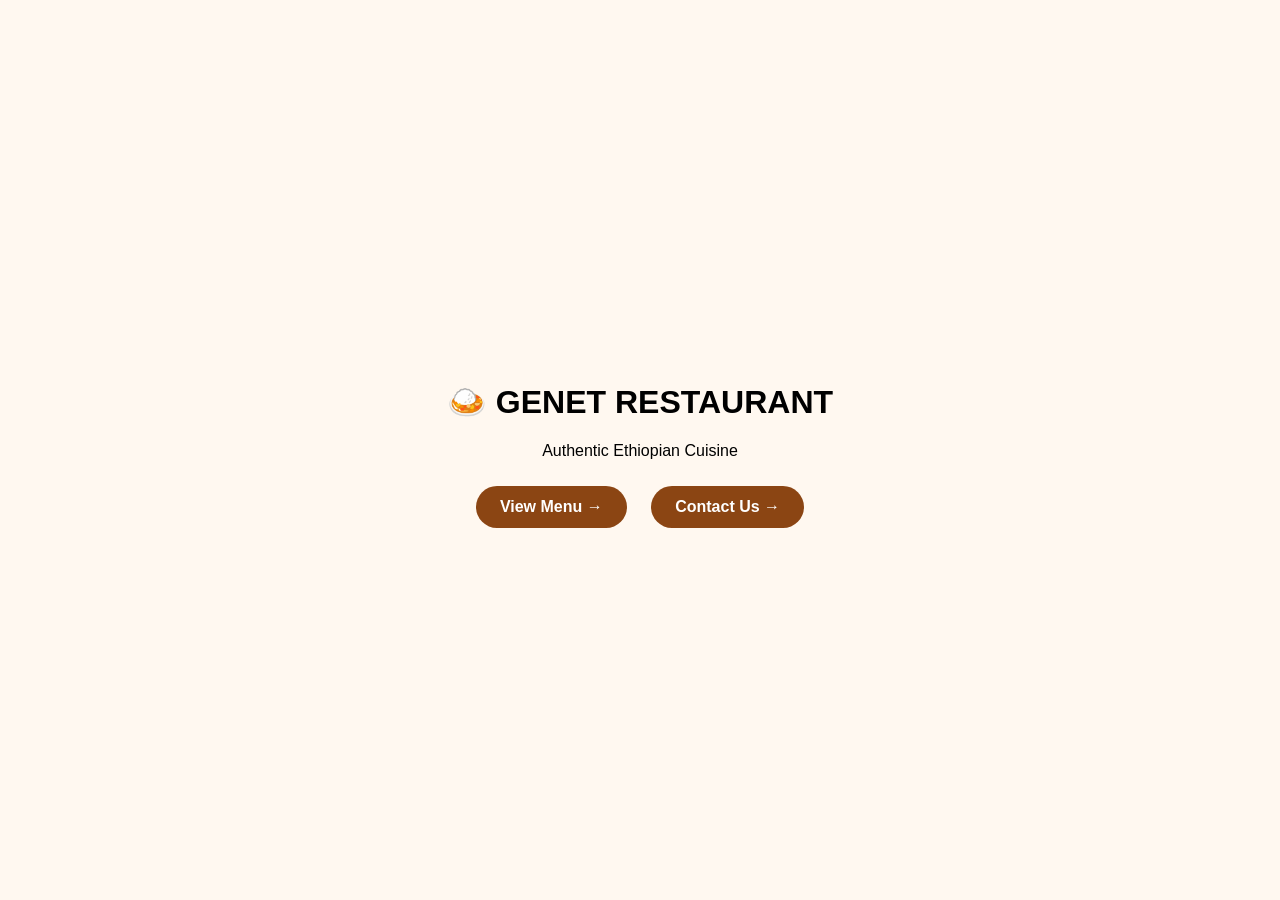
==== index.html @ 27dd0481 "Create index.html" ====
<!DOCTYPE html>
<html lang="en">
<head>
    <meta charset="UTF-8">
    <meta name="viewport" content="width=device-width, initial-scale=1.0">
    <title>GENET RESTAURANT</title>
    <style>
        body {
            font-family: 'Inter', sans-serif;
            background: #FFF8F0;
            display: flex;
            justify-content: center;
            align-items: center;
            height: 100vh;
            margin: 0;
        }
        .container {
            text-align: center;
        }
        a {
            display: inline-block;
            margin: 10px;
            padding: 12px 24px;
            background: #8B4513;
            color: white;
            text-decoration: none;
            border-radius: 40px;
            font-weight: 600;
        }
        a:hover {
            background: #A0522D;
        }
    </style>
</head>
<body>
    <div class="container">
        <h1>🍛 GENET RESTAURANT</h1>
        <p>Authentic Ethiopian Cuisine</p>
        <a href="menu.html">View Menu →</a>
        <a href="contact.html">Contact Us →</a>
    </div>
</body>
</html>
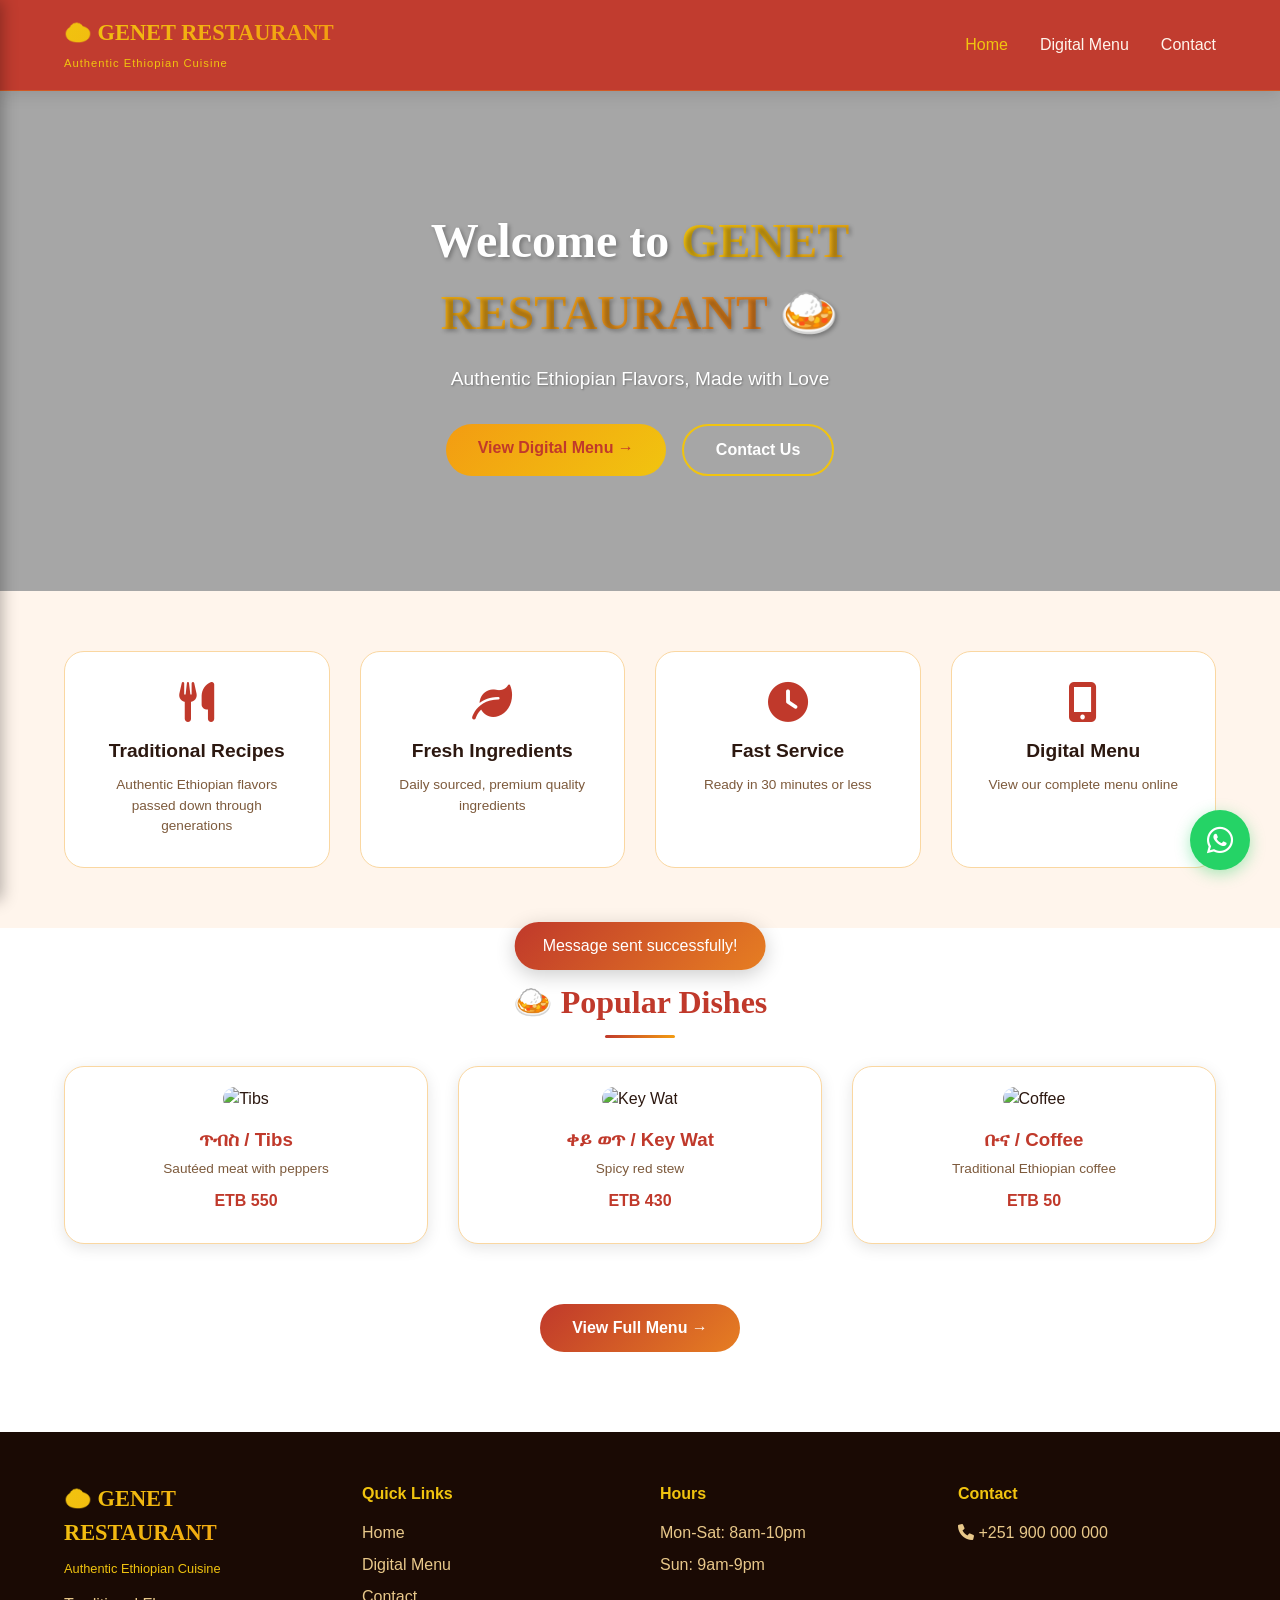
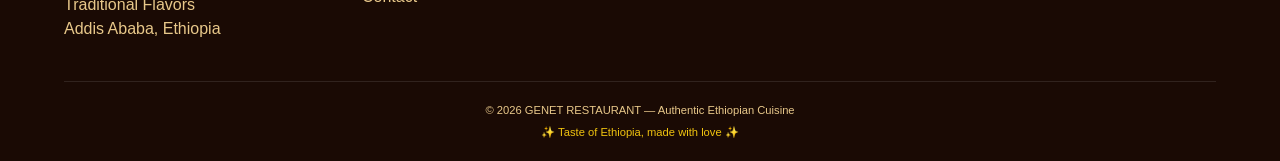
==== commit 1d930463: "Update index.html" ====
--- a/index.html
+++ b/index.html
@@ -2,42 +2,844 @@
 <html lang="en">
 <head>
     <meta charset="UTF-8">
-    <meta name="viewport" content="width=device-width, initial-scale=1.0">
-    <title>GENET RESTAURANT</title>
+    <meta name="viewport" content="width=device-width, initial-scale=1.0, viewport-fit=cover">
+    <meta name="description" content="GENET RESTAURANT - Authentic Ethiopian Cuisine. Digital Menu - View our delicious tibs, stews, coffee, and more.">
+    <meta name="theme-color" content="#C0392B">
+    <title>GENET RESTAURANT | Digital Menu</title>
+    <link href="https://fonts.googleapis.com/css2?family=Inter:wght@300;400;500;600;700&family=Playfair+Display:wght@400;500;600;700&display=swap" rel="stylesheet">
+    <link rel="stylesheet" href="https://cdnjs.cloudflare.com/ajax/libs/font-awesome/6.0.0-beta3/css/all.min.css">
     <style>
+        :root {
+            --white: #FFFFFF;
+            --bg-light: #FFF5EC;
+            --gray-light: #FDEBD0;
+            --gray-mid: #FAD7A1;
+            --text-dark: #2C1810;
+            --text-muted: #7D5A3C;
+            --primary-brown: #C0392B;
+            --primary-gold: #F39C12;
+            --primary-red: #E67E22;
+            --green-primary: #4CAF50;
+            --green-dark: #388E3C;
+            --whatsapp-green: #25D366;
+            --shadow: 0 4px 15px rgba(0,0,0,0.1);
+            --shadow-hover: 0 12px 30px rgba(0,0,0,0.15);
+            --transition: all 0.3s ease;
+        }
+
+        * {
+            margin: 0;
+            padding: 0;
+            box-sizing: border-box;
+        }
+
         body {
             font-family: 'Inter', sans-serif;
-            background: #FFF8F0;
+            background: var(--white);
+            color: var(--text-dark);
+            line-height: 1.5;
+            overflow-x: hidden;
+        }
+
+        .container {
+            max-width: 1200px;
+            margin: 0 auto;
+            padding: 0 24px;
+        }
+
+        /* ========== PAGE TRANSITION ========== */
+        .page-transition {
+            position: fixed;
+            top: 0;
+            left: 0;
+            width: 100%;
+            height: 100%;
+            background: linear-gradient(135deg, #C0392B, #F39C12);
+            z-index: 9999;
+            pointer-events: none;
+            opacity: 0;
+            transition: opacity 0.3s ease;
+        }
+
+        .page-transition.active {
+            opacity: 1;
+        }
+
+        /* ========== WHATSAPP FLOATING BUTTON ========== */
+        .whatsapp-float {
+            position: fixed;
+            bottom: 30px;
+            right: 30px;
+            background: var(--whatsapp-green);
+            color: white;
+            width: 60px;
+            height: 60px;
+            border-radius: 50%;
             display: flex;
+            align-items: center;
             justify-content: center;
+            font-size: 30px;
+            text-decoration: none;
+            box-shadow: 0 4px 15px rgba(37, 211, 102, 0.4);
+            transition: all 0.3s ease;
+            z-index: 1000;
+            animation: pulse 2s infinite;
+        }
+
+        .whatsapp-float:hover {
+            transform: scale(1.1);
+            background: #20b859;
+        }
+
+        .whatsapp-tooltip {
+            position: absolute;
+            right: 70px;
+            background: #333;
+            color: white;
+            padding: 6px 12px;
+            border-radius: 8px;
+            font-size: 12px;
+            white-space: nowrap;
+            opacity: 0;
+            visibility: hidden;
+            transition: all 0.3s ease;
+        }
+
+        .whatsapp-float:hover .whatsapp-tooltip {
+            opacity: 1;
+            visibility: visible;
+            right: 75px;
+        }
+
+        @keyframes pulse {
+            0% {
+                box-shadow: 0 0 0 0 rgba(37, 211, 102, 0.7);
+            }
+            70% {
+                box-shadow: 0 0 0 15px rgba(37, 211, 102, 0);
+            }
+            100% {
+                box-shadow: 0 0 0 0 rgba(37, 211, 102, 0);
+            }
+        }
+
+        /* ========== HERO OVERLAYS ========== */
+        .hero-overlay-brighter {
+            position: absolute;
+            top: 0;
+            left: 0;
+            width: 100%;
+            height: 100%;
+            background: rgba(0, 0, 0, 0.35);
+            z-index: 1;
+        }
+
+        /* ========== HEADER ========== */
+        .main-header {
+            background: rgba(192, 57, 43, 0.98);
+            backdrop-filter: blur(12px);
+            box-shadow: var(--shadow);
+            position: sticky;
+            top: 0;
+            z-index: 100;
+            border-bottom: 1px solid rgba(243, 156, 18, 0.3);
+        }
+
+        .main-header .container {
+            display: flex;
+            justify-content: space-between;
             align-items: center;
-            height: 100vh;
-            margin: 0;
-        }
-        .container {
+            padding: 16px 24px;
+        }
+
+        .logo a {
+            text-decoration: none;
+        }
+
+        .logo h1 {
+            font-size: 1.4rem;
+            background: linear-gradient(135deg, #F1C40F, #F39C12);
+            -webkit-background-clip: text;
+            background-clip: text;
+            color: transparent;
+            font-family: 'Playfair Display', serif;
+        }
+
+        .logo span {
+            font-size: 0.7rem;
+            color: #F1C40F;
+            letter-spacing: 1px;
+        }
+
+        .desktop-nav {
+            display: flex;
+            gap: 32px;
+        }
+
+        .desktop-nav a {
+            text-decoration: none;
+            color: #FFF5EC;
+            font-weight: 500;
+            transition: var(--transition);
+        }
+
+        .desktop-nav a:hover,
+        .desktop-nav a.active {
+            color: #F1C40F;
+        }
+
+        /* ========== MOBILE SIDEBAR ========== */
+        .mobile-menu-btn {
+            display: none;
+            background: none;
+            border: none;
+            font-size: 1.6rem;
+            color: #F1C40F;
+            cursor: pointer;
+        }
+
+        .sidebar-overlay {
+            position: fixed;
+            top: 0;
+            left: 0;
+            width: 100%;
+            height: 100%;
+            background: rgba(0, 0, 0, 0.7);
+            z-index: 998;
+            opacity: 0;
+            visibility: hidden;
+            transition: 0.3s;
+        }
+
+        .sidebar-overlay.active {
+            opacity: 1;
+            visibility: visible;
+        }
+
+        .mobile-sidebar {
+            position: fixed;
+            top: 0;
+            left: 0;
+            width: 280px;
+            height: 100%;
+            background: #2A1508;
+            z-index: 999;
+            transform: translateX(-100%);
+            transition: transform 0.3s ease;
+            box-shadow: 2px 0 15px rgba(0, 0, 0, 0.3);
+            display: flex;
+            flex-direction: column;
+        }
+
+        .mobile-sidebar.open {
+            transform: translateX(0);
+        }
+
+        .sidebar-header {
+            padding: 24px 20px;
+            border-bottom: 1px solid rgba(243, 156, 18, 0.2);
+            display: flex;
+            justify-content: space-between;
+            align-items: center;
+        }
+
+        .sidebar-header h3 {
+            color: #F1C40F;
+            font-family: 'Playfair Display', serif;
+        }
+
+        .close-sidebar {
+            background: none;
+            border: none;
+            font-size: 1.2rem;
+            cursor: pointer;
+            color: #E8C88A;
+        }
+
+        .sidebar-nav {
+            flex: 1;
+            padding: 20px;
+            display: flex;
+            flex-direction: column;
+            gap: 10px;
+        }
+
+        .sidebar-nav a {
+            text-decoration: none;
+            color: #FFF5EC;
+            padding: 12px;
+            display: flex;
+            align-items: center;
+            gap: 12px;
+            border-radius: 12px;
+            transition: var(--transition);
+        }
+
+        .sidebar-nav a i {
+            width: 24px;
+            color: #F1C40F;
+        }
+
+        .sidebar-nav a:hover,
+        .sidebar-nav a.active {
+            background: rgba(243, 156, 18, 0.2);
+            color: #F1C40F;
+        }
+
+        .sidebar-footer {
+            padding: 20px;
+            border-top: 1px solid rgba(232, 200, 138, 0.2);
+            font-size: 0.7rem;
+            color: #E8C88A;
+            line-height: 1.8;
+        }
+
+        .sidebar-footer i {
+            width: 24px;
+            color: #F1C40F;
+        }
+
+        /* ========== HERO SECTION ========== */
+        .hero {
+            position: relative;
+            min-height: 500px;
+            display: flex;
+            align-items: center;
+            justify-content: center;
             text-align: center;
-        }
-        a {
+            overflow: hidden;
+        }
+
+        .hero-bg {
+            position: absolute;
+            top: 0;
+            left: 0;
+            width: 100%;
+            height: 100%;
+            background-size: cover;
+            background-position: center;
+            z-index: 0;
+        }
+
+        .hero-content {
+            position: relative;
+            z-index: 2;
+            color: white;
+            max-width: 800px;
+        }
+
+        .hero-content h1 {
+            font-size: 3rem;
+            margin-bottom: 16px;
+            font-family: 'Playfair Display', serif;
+            text-shadow: 2px 2px 4px rgba(0, 0, 0, 0.3);
+        }
+
+        .hero-content h1 .highlight {
+            background: linear-gradient(135deg, #F1C40F, #E67E22);
+            -webkit-background-clip: text;
+            background-clip: text;
+            color: transparent;
+        }
+
+        .hero-content p {
+            font-size: 1.2rem;
+            margin-bottom: 30px;
+            text-shadow: 1px 1px 2px rgba(0, 0, 0, 0.3);
+        }
+
+        .hero-buttons {
+            display: flex;
+            gap: 16px;
+            justify-content: center;
+            flex-wrap: wrap;
+        }
+
+        .hero-btn {
+            background: linear-gradient(135deg, #F39C12, #F1C40F);
+            color: #C0392B;
+            padding: 12px 32px;
+            border-radius: 50px;
+            text-decoration: none;
+            font-weight: 600;
+            transition: var(--transition);
+        }
+
+        .hero-btn-secondary {
+            background: transparent;
+            border: 2px solid #F1C40F;
+            color: white;
+            padding: 12px 32px;
+            border-radius: 50px;
+            text-decoration: none;
+            font-weight: 600;
+            transition: var(--transition);
+        }
+
+        .hero-btn:hover,
+        .hero-btn-secondary:hover {
+            transform: translateY(-3px);
+        }
+
+        /* ========== PREVIEW GRID (HOME PAGE) ========== */
+        .preview-grid {
+            display: grid;
+            grid-template-columns: repeat(auto-fill, minmax(280px, 1fr));
+            gap: 30px;
+            margin: 40px 0;
+        }
+
+        .preview-card {
+            background: white;
+            border-radius: 20px;
+            overflow: hidden;
+            text-align: center;
+            padding: 20px;
+            box-shadow: var(--shadow);
+            border: 1px solid #FAD7A1;
+            transition: var(--transition);
+        }
+
+        .preview-card:hover {
+            transform: translateY(-5px);
+            box-shadow: var(--shadow-hover);
+        }
+
+        .preview-card img {
+            width: 100%;
+            height: 180px;
+            object-fit: cover;
+            border-radius: 16px;
+        }
+
+        .preview-card h3 {
+            margin: 15px 0 5px;
+            color: #C0392B;
+        }
+
+        .preview-card p {
+            color: #7D5A3C;
+            font-size: 0.85rem;
+        }
+
+        .preview-card .price {
+            color: #C0392B;
+            font-weight: 700;
+            margin: 10px 0;
+        }
+
+        .view-all-btn {
             display: inline-block;
-            margin: 10px;
-            padding: 12px 24px;
-            background: #8B4513;
+            background: linear-gradient(135deg, #C0392B, #E67E22);
             color: white;
+            padding: 12px 32px;
+            border-radius: 40px;
             text-decoration: none;
-            border-radius: 40px;
             font-weight: 600;
-        }
-        a:hover {
-            background: #A0522D;
+            transition: var(--transition);
+            margin: 20px 0;
+        }
+
+        .view-all-btn:hover {
+            transform: translateY(-2px);
+            opacity: 0.9;
+        }
+
+        .text-center {
+            text-align: center;
+        }
+
+        /* ========== SECTION TITLES ========== */
+        .section-title {
+            text-align: center;
+            font-size: 2rem;
+            margin: 50px 0 30px;
+            font-family: 'Playfair Display', serif;
+            color: #C0392B;
+            position: relative;
+        }
+
+        .section-title::after {
+            content: '';
+            position: absolute;
+            bottom: -12px;
+            left: 50%;
+            transform: translateX(-50%);
+            width: 70px;
+            height: 3px;
+            background: linear-gradient(90deg, #C0392B, #F39C12);
+            border-radius: 3px;
+        }
+
+        /* ========== FEATURES SECTION ========== */
+        .features-section {
+            padding: 60px 0;
+            background: #FFF5EC;
+        }
+
+        .features-grid {
+            display: grid;
+            grid-template-columns: repeat(auto-fit, minmax(220px, 1fr));
+            gap: 30px;
+        }
+
+        .feature-card {
+            text-align: center;
+            padding: 30px;
+            background: white;
+            border-radius: 20px;
+            transition: var(--transition);
+            border: 1px solid #FAD7A1;
+        }
+
+        .feature-card:hover {
+            transform: translateY(-5px);
+            box-shadow: var(--shadow-hover);
+        }
+
+        .feature-card i {
+            font-size: 2.5rem;
+            color: #C0392B;
+            margin-bottom: 15px;
+        }
+
+        .feature-card h3 {
+            font-size: 1.2rem;
+            margin-bottom: 10px;
+        }
+
+        .feature-card p {
+            color: #7D5A3C;
+            font-size: 0.85rem;
+        }
+
+        /* ========== FOOTER ========== */
+        .main-footer {
+            background: #1A0A04;
+            color: #E8C88A;
+            padding: 50px 0 20px;
+            margin-top: 60px;
+        }
+
+        .footer-grid {
+            display: grid;
+            grid-template-columns: repeat(auto-fit, minmax(220px, 1fr));
+            gap: 40px;
+            margin-bottom: 40px;
+        }
+
+        .footer-logo {
+            font-size: 1.4rem;
+            font-weight: 700;
+            background: linear-gradient(135deg, #F1C40F, #F39C12);
+            -webkit-background-clip: text;
+            background-clip: text;
+            color: transparent;
+            font-family: 'Playfair Display', serif;
+            margin-bottom: 10px;
+        }
+
+        .tagline {
+            font-size: 0.8rem;
+            color: #F1C40F;
+            margin-bottom: 15px;
+        }
+
+        .footer-col h4 {
+            color: #F1C40F;
+            margin-bottom: 15px;
+            font-size: 1rem;
+        }
+
+        .footer-col ul {
+            list-style: none;
+        }
+
+        .footer-col ul li {
+            margin-bottom: 8px;
+        }
+
+        .footer-col ul li a {
+            color: #E8C88A;
+            text-decoration: none;
+            transition: var(--transition);
+        }
+
+        .footer-col ul li a:hover {
+            color: #F1C40F;
+            padding-left: 5px;
+        }
+
+        .footer-bottom {
+            text-align: center;
+            padding-top: 20px;
+            border-top: 1px solid rgba(255, 255, 255, 0.1);
+            font-size: 0.7rem;
+        }
+
+        .footer-heart {
+            margin-top: 5px;
+            color: #F1C40F;
+        }
+
+        /* ========== TOAST NOTIFICATION ========== */
+        .toast-msg {
+            position: fixed;
+            bottom: 30px;
+            left: 50%;
+            transform: translateX(-50%) translateY(100px);
+            background: linear-gradient(135deg, #C0392B, #E67E22);
+            color: white;
+            padding: 12px 28px;
+            border-radius: 50px;
+            z-index: 2000;
+            transition: transform 0.3s;
+            font-weight: 500;
+            box-shadow: 0 5px 20px rgba(0, 0, 0, 0.2);
+        }
+
+        .toast-msg.show {
+            transform: translateX(-50%) translateY(0);
+        }
+
+        /* ========== ANIMATIONS ========== */
+        @keyframes fadeInUp {
+            from {
+                opacity: 0;
+                transform: translateY(20px);
+            }
+            to {
+                opacity: 1;
+                transform: translateY(0);
+            }
+        }
+
+        /* ========== RESPONSIVE DESIGN ========== */
+        @media (max-width: 900px) {
+            .desktop-nav {
+                display: none;
+            }
+            .mobile-menu-btn {
+                display: block;
+            }
+            .hero-content h1 {
+                font-size: 2rem;
+            }
+        }
+
+        @media (max-width: 768px) {
+            .preview-grid {
+                grid-template-columns: 1fr;
+            }
+        }
+
+        @media (max-width: 600px) {
+            .container {
+                padding: 0 16px;
+            }
+            .hero {
+                min-height: 400px;
+            }
+            .hero-content h1 {
+                font-size: 1.8rem;
+            }
+            .hero-content p {
+                font-size: 1rem;
+            }
+            .whatsapp-float {
+                width: 50px;
+                height: 50px;
+                font-size: 25px;
+                bottom: 20px;
+                right: 20px;
+            }
         }
     </style>
 </head>
 <body>
-    <div class="container">
-        <h1>🍛 GENET RESTAURANT</h1>
-        <p>Authentic Ethiopian Cuisine</p>
-        <a href="menu.html">View Menu →</a>
-        <a href="contact.html">Contact Us →</a>
+
+    <div class="page-transition"></div>
+
+    <!-- Mobile Sidebar -->
+    <div class="mobile-sidebar" id="mobileSidebar">
+        <div class="sidebar-header">
+            <h3>🍛 GENET RESTAURANT</h3>
+            <button class="close-sidebar" id="closeSidebarBtn"><i class="fas fa-times"></i></button>
+        </div>
+        <div class="sidebar-nav">
+            <a href="index.html" class="active"><i class="fas fa-home"></i> Home</a>
+            <a href="menu.html"><i class="fas fa-utensils"></i> Digital Menu</a>
+            <a href="contact.html"><i class="fas fa-map-pin"></i> Contact</a>
+        </div>
+        <div class="sidebar-footer">
+            <p><i class="fas fa-phone-alt"></i> +251 900 000 000</p>
+            <p><i class="fas fa-envelope"></i> info@genetrestaurant.com</p>
+            <p><i class="fas fa-location-dot"></i> Addis Ababa, Ethiopia</p>
+        </div>
     </div>
+    <div class="sidebar-overlay" id="sidebarOverlay"></div>
+
+    <!-- Header -->
+    <header class="main-header">
+        <div class="container">
+            <button class="mobile-menu-btn" id="mobileMenuBtn"><i class="fas fa-bars"></i></button>
+            <div class="logo">
+                <a href="index.html">
+                    <h1>🍛 GENET RESTAURANT</h1>
+                    <span>Authentic Ethiopian Cuisine</span>
+                </a>
+            </div>
+            <nav class="desktop-nav">
+                <a href="index.html" class="active">Home</a>
+                <a href="menu.html">Digital Menu</a>
+                <a href="contact.html">Contact</a>
+            </nav>
+        </div>
+    </header>
+
+    <main>
+        <!-- Hero Section -->
+        <section class="hero" data-aos="fade-up">
+            <div class="hero-bg" style="background-image: url('https://images.pexels.com/photos/958545/pexels-photo-958545.jpeg?w=1920&h=800&fit=crop');"></div>
+            <div class="hero-overlay-brighter"></div>
+            <div class="container hero-content">
+                <h1>Welcome to <span class="highlight">GENET RESTAURANT</span> 🍛</h1>
+                <p>Authentic Ethiopian Flavors, Made with Love</p>
+                <div class="hero-buttons">
+                    <a href="menu.html" class="hero-btn">View Digital Menu →</a>
+                    <a href="contact.html" class="hero-btn-secondary">Contact Us</a>
+                </div>
+            </div>
+        </section>
+
+        <!-- Features -->
+        <section class="features-section" data-aos="fade-up">
+            <div class="container">
+                <div class="features-grid">
+                    <div class="feature-card">
+                        <i class="fas fa-utensils"></i>
+                        <h3>Traditional Recipes</h3>
+                        <p>Authentic Ethiopian flavors passed down through generations</p>
+                    </div>
+                    <div class="feature-card">
+                        <i class="fas fa-leaf"></i>
+                        <h3>Fresh Ingredients</h3>
+                        <p>Daily sourced, premium quality ingredients</p>
+                    </div>
+                    <div class="feature-card">
+                        <i class="fas fa-clock"></i>
+                        <h3>Fast Service</h3>
+                        <p>Ready in 30 minutes or less</p>
+                    </div>
+                    <div class="feature-card">
+                        <i class="fas fa-mobile-alt"></i>
+                        <h3>Digital Menu</h3>
+                        <p>View our complete menu online</p>
+                    </div>
+                </div>
+            </div>
+        </section>
+
+        <!-- Popular Items Preview -->
+        <section class="container" data-aos="fade-up">
+            <h2 class="section-title">🍛 Popular Dishes</h2>
+            <div class="preview-grid">
+                <div class="preview-card">
+                    <img src="https://images.pexels.com/photos/958545/pexels-photo-958545.jpeg?w=400&h=300&fit=crop" alt="Tibs">
+                    <h3>ጥብስ / Tibs</h3>
+                    <p>Sautéed meat with peppers</p>
+                    <div class="price">ETB 550</div>
+                </div>
+                <div class="preview-card">
+                    <img src="https://images.pexels.com/photos/1279330/pexels-photo-1279330.jpeg?w=400&h=300&fit=crop" alt="Key Wat">
+                    <h3>ቀይ ወጥ / Key Wat</h3>
+                    <p>Spicy red stew</p>
+                    <div class="price">ETB 430</div>
+                </div>
+                <div class="preview-card">
+                    <img src="https://images.pexels.com/photos/958545/pexels-photo-958545.jpeg?w=400&h=300&fit=crop" alt="Coffee">
+                    <h3>ቡና / Coffee</h3>
+                    <p>Traditional Ethiopian coffee</p>
+                    <div class="price">ETB 50</div>
+                </div>
+            </div>
+            <div class="text-center">
+                <a href="menu.html" class="view-all-btn">View Full Menu →</a>
+            </div>
+        </section>
+    </main>
+
+    <!-- Footer -->
+    <footer class="main-footer">
+        <div class="container">
+            <div class="footer-grid">
+                <div class="footer-col">
+                    <div class="footer-logo">🍛 GENET RESTAURANT</div>
+                    <p class="tagline">Authentic Ethiopian Cuisine</p>
+                    <p>Traditional Flavors<br>Addis Ababa, Ethiopia</p>
+                </div>
+                <div class="footer-col">
+                    <h4>Quick Links</h4>
+                    <ul>
+                        <li><a href="index.html">Home</a></li>
+                        <li><a href="menu.html">Digital Menu</a></li>
+                        <li><a href="contact.html">Contact</a></li>
+                    </ul>
+                </div>
+                <div class="footer-col">
+                    <h4>Hours</h4>
+                    <ul><li>Mon-Sat: 8am-10pm</li><li>Sun: 9am-9pm</li></ul>
+                </div>
+                <div class="footer-col">
+                    <h4>Contact</h4>
+                    <ul><li><i class="fas fa-phone"></i> +251 900 000 000</li></ul>
+                </div>
+            </div>
+            <div class="footer-bottom">
+                <p>&copy; 2026 GENET RESTAURANT — Authentic Ethiopian Cuisine</p>
+                <p class="footer-heart">✨ Taste of Ethiopia, made with love ✨</p>
+            </div>
+        </div>
+    </footer>
+
+    <!-- WhatsApp Floating Button -->
+    <a href="https://wa.me/251900000000" class="whatsapp-float" target="_blank" aria-label="Chat on WhatsApp">
+        <i class="fab fa-whatsapp"></i>
+        <span class="whatsapp-tooltip">Order via WhatsApp</span>
+    </a>
+
+    <!-- Toast Notification -->
+    <div class="toast-msg" id="toast">Message sent successfully!</div>
+
+    <script src="https://unpkg.com/aos@2.3.1/dist/aos.js"></script>
+    <script>
+        // Initialize AOS
+        AOS.init({ duration: 800, once: true, offset: 100 });
+
+        // Mobile Sidebar Toggle
+        const mobileMenuBtn = document.getElementById('mobileMenuBtn');
+        const closeSidebarBtn = document.getElementById('closeSidebarBtn');
+        const sidebarOverlay = document.getElementById('sidebarOverlay');
+        const mobileSidebar = document.getElementById('mobileSidebar');
+
+        function openSidebar() {
+            mobileSidebar.classList.add('open');
+            sidebarOverlay.classList.add('active');
+        }
+
+        function closeSidebar() {
+            mobileSidebar.classList.remove('open');
+            sidebarOverlay.classList.remove('active');
+        }
+
+        mobileMenuBtn.addEventListener('click', openSidebar);
+        closeSidebarBtn.addEventListener('click', closeSidebar);
+        sidebarOverlay.addEventListener('click', closeSidebar);
+
+        // Close sidebar when a nav link is clicked
+        document.querySelectorAll('.sidebar-nav a').forEach(link => {
+            link.addEventListener('click', closeSidebar);
+        });
+    </script>
 </body>
 </html>
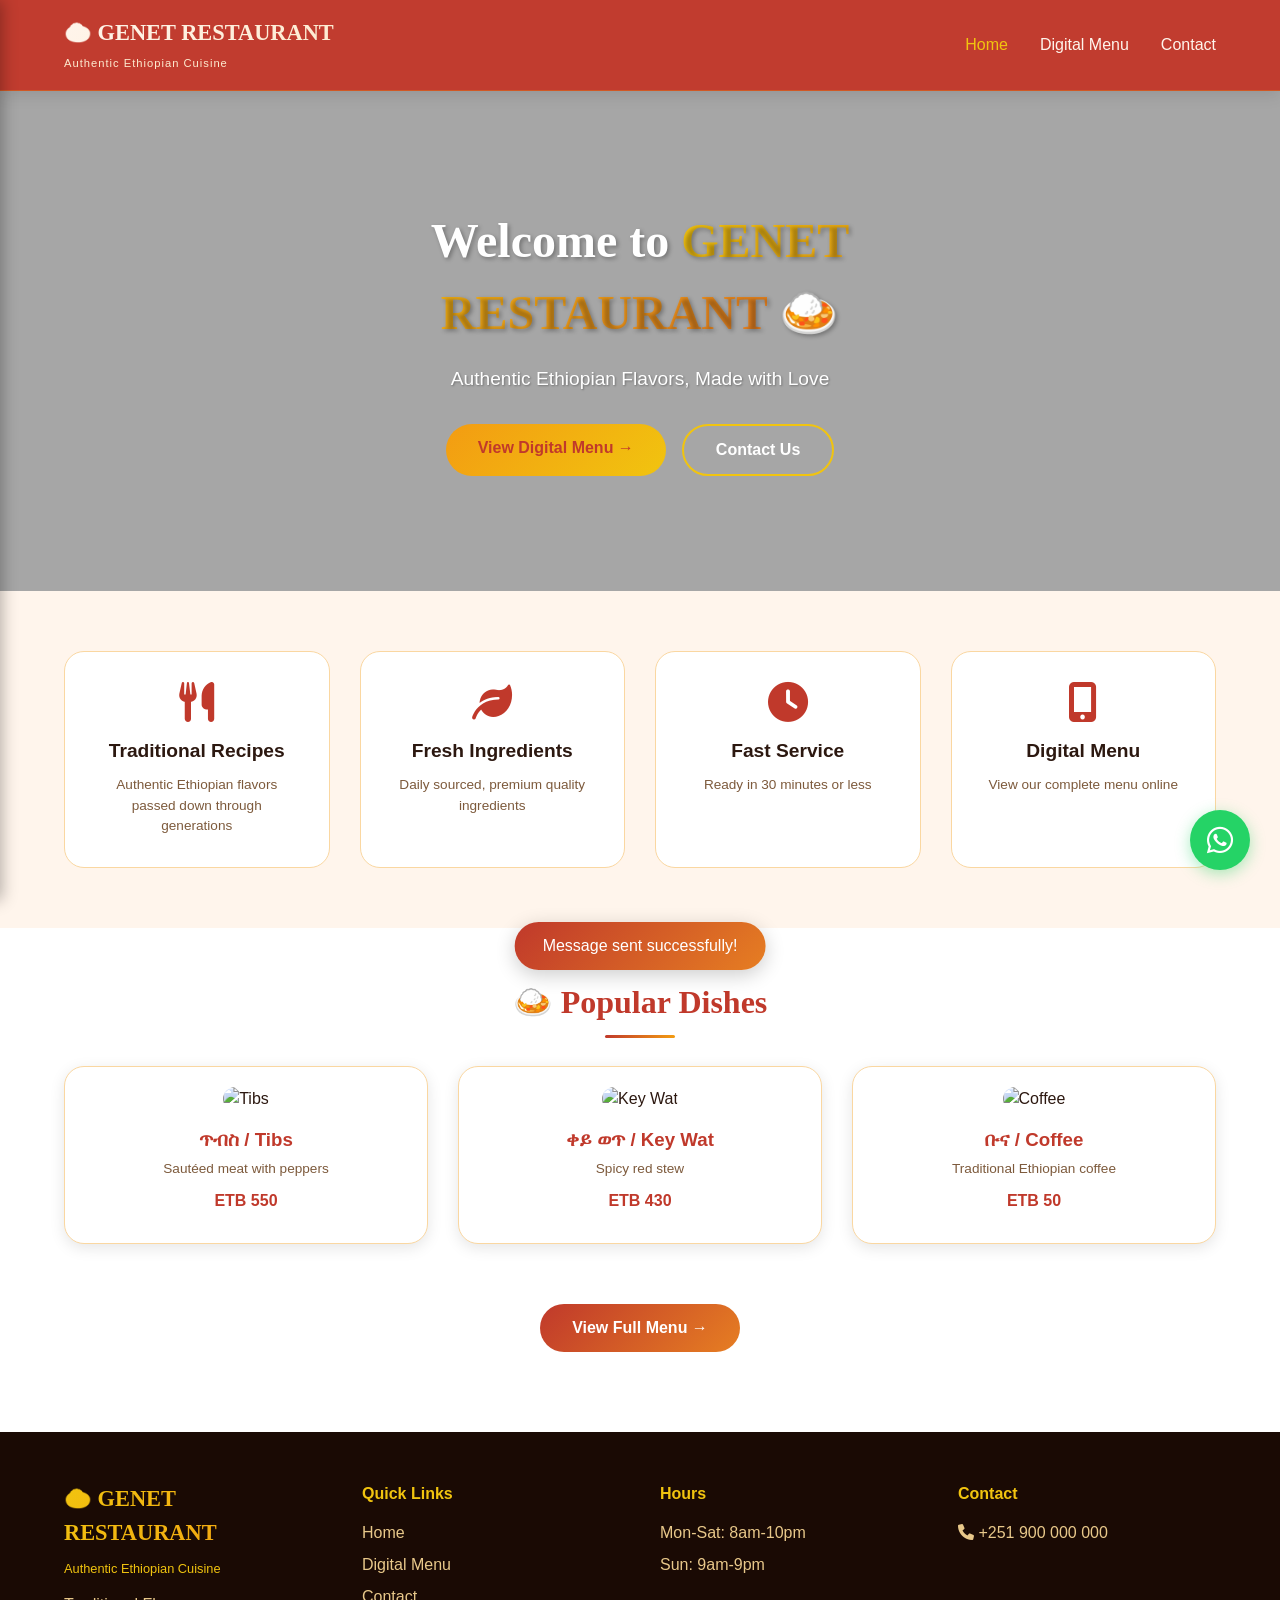
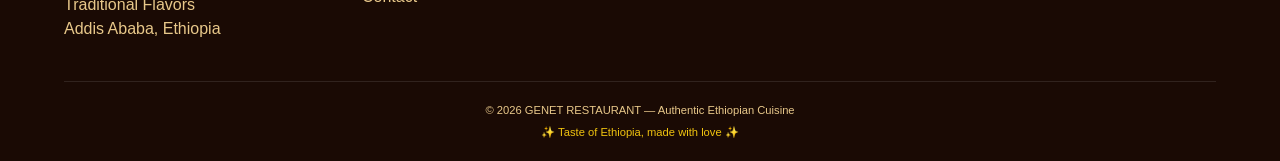
==== commit ef47f616: "Update index.html" ====
--- a/index.html
+++ b/index.html
@@ -158,7 +158,7 @@
 
         .logo h1 {
             font-size: 1.4rem;
-            background: linear-gradient(135deg, #F1C40F, #F39C12);
+            background: linear-gradient(135deg, #FFF5EC, #FDEBD0);
             -webkit-background-clip: text;
             background-clip: text;
             color: transparent;
@@ -167,7 +167,7 @@
 
         .logo span {
             font-size: 0.7rem;
-            color: #F1C40F;
+            color: #FDEBD0;
             letter-spacing: 1px;
         }
 
